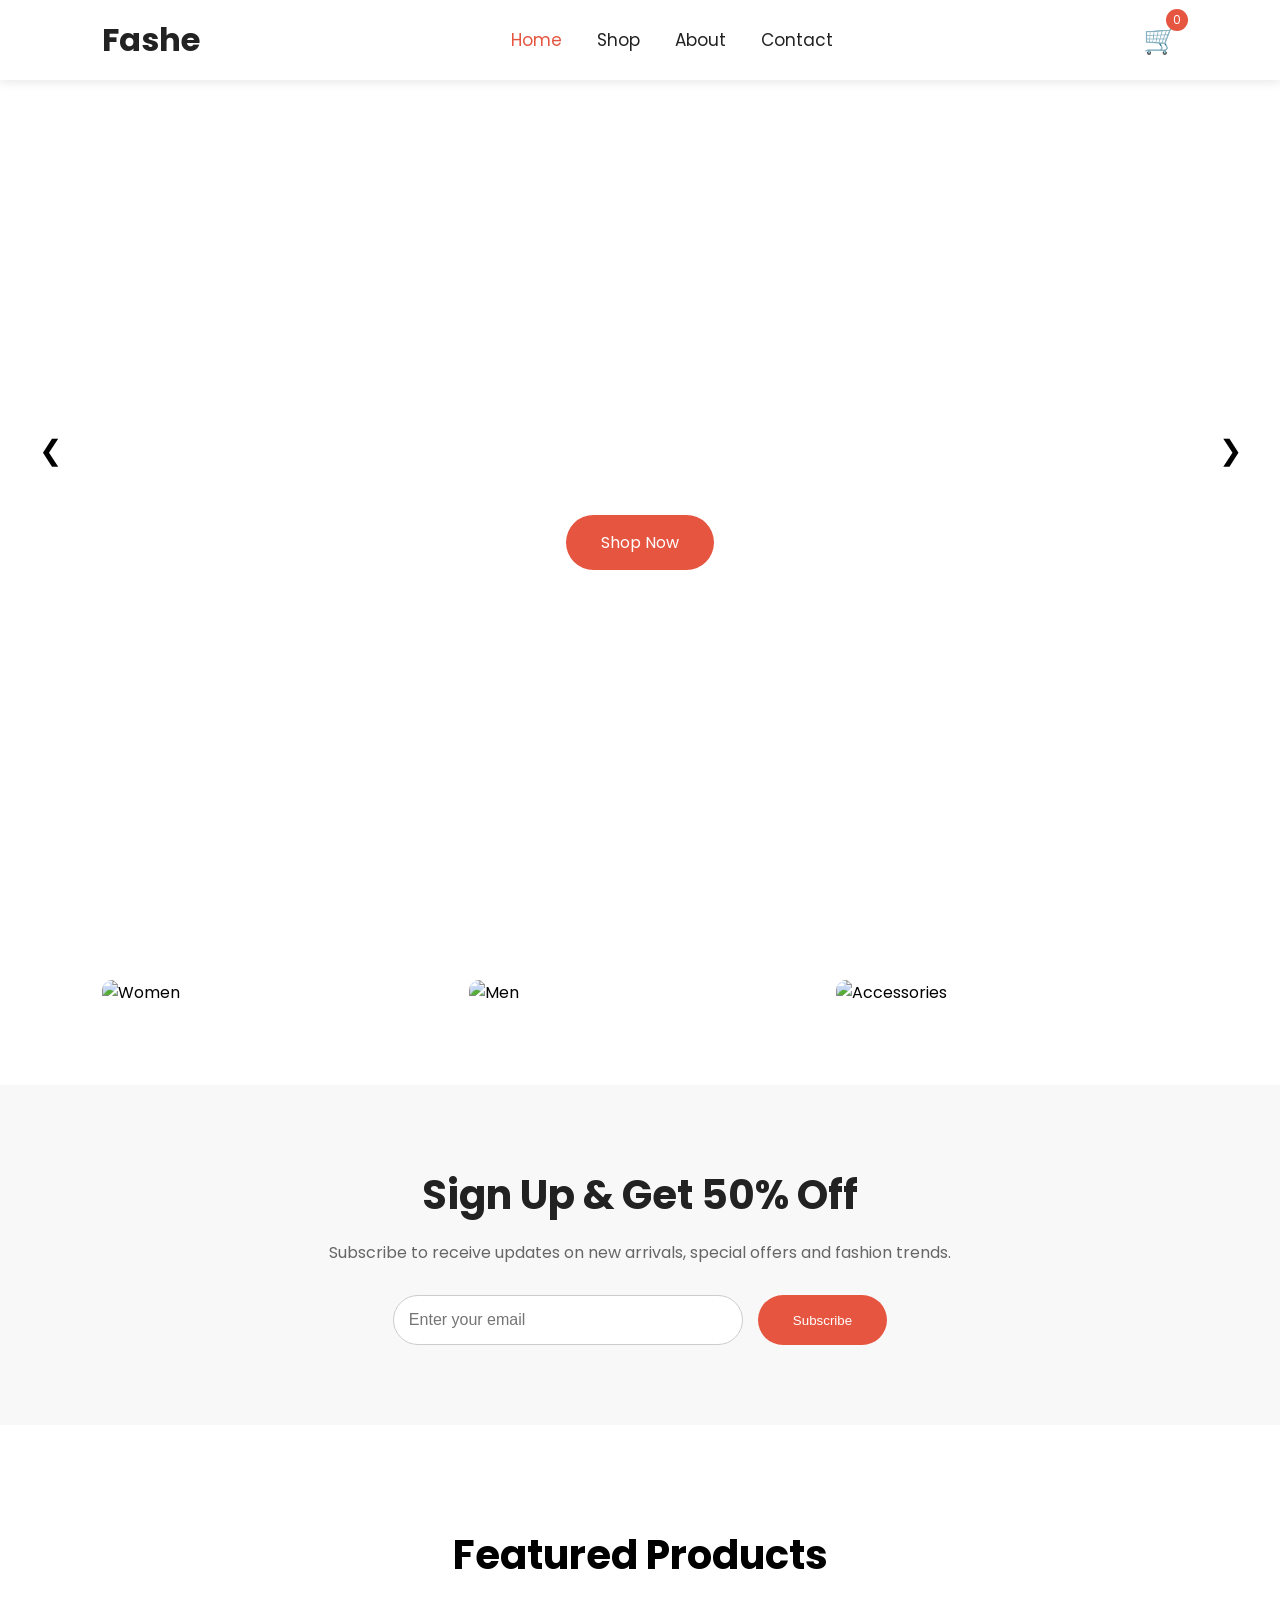
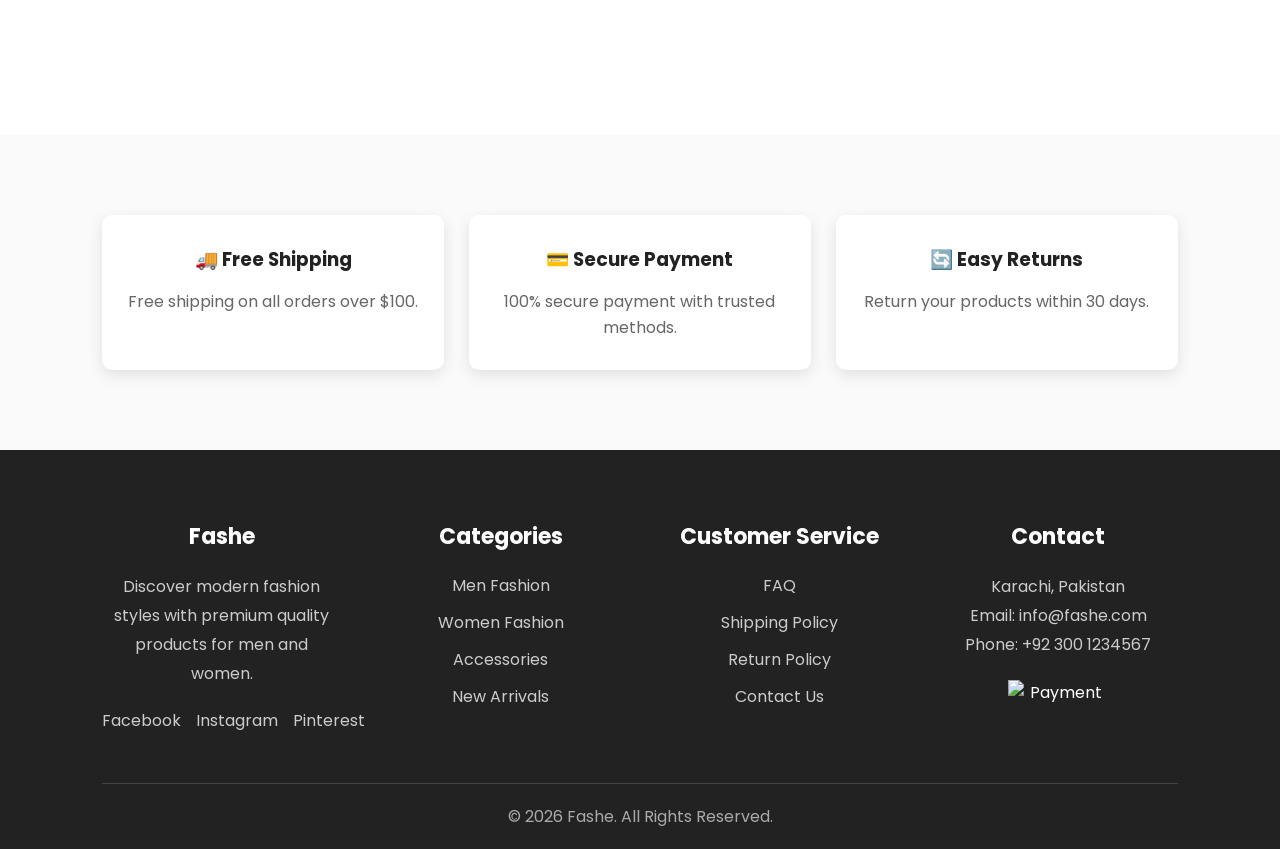
==== index.html @ 3305cfd0 "Add files via upload" ====
<!DOCTYPE html>
<html lang="en">
<head>
    <meta charset="UTF-8">
    <meta name="viewport" content="width=device-width, initial-scale=1.0">
    <title>Fashe - Home</title>

    <link rel="stylesheet" href="style.css">
</head>

<body>

    <!-- Header Start -->
    <header class="header">

        <div class="logo">
            <h2>Fashe</h2>
        </div>

        <nav class="navbar">

            <ul class="nav-links">

                <li><a href="index.html" class="active">Home</a></li>
                <li><a href="shop.html">Shop</a></li>
                <li><a href="about.html">About</a></li>
                <li><a href="contact.html">Contact</a></li>

            </ul>

        </nav>
        
        <div class="cart">
    🛒
    <span class="cart-count">0</span>
</div>
    

        <div class="menu-btn">
            ☰
        </div>

    </header>
    <!-- Header End -->


    <!-- Hero Section Start -->

    <section class="hero">

        <div class="hero-content">

            <h3>Women Collection 2026</h3>

            <h1>NEW ARRIVALS</h1>

            <a href="shop.html" class="btn">
                Shop Now
            </a>

        </div>
        
        <button class="prev-slide">&#10094;</button>
<button class="next-slide">&#10095;</button>

    </section>

    <!-- Hero Section End -->
    
<section class="categories">

    <div class="category-card">

        <img src="https://images.unsplash.com/photo-1496747611176-843222e1e57c?w=700" alt="Women">

        <div class="category-content">

            <h2>Women</h2>

            <a href="shop.html">Shop Now</a>

        </div>

    </div>

    <div class="category-card">

        <img src="https://images.unsplash.com/photo-1515886657613-9f3515b0c78f?w=700" alt="Men">

        <div class="category-content">

            <h2>Men</h2>

            <a href="shop.html">Shop Now</a>

        </div>

    </div>

    <div class="category-card">

        <img src="https://images.unsplash.com/photo-1529139574466-a303027c1d8b?w=700" alt="Accessories">

        <div class="category-content">

            <h2>Accessories</h2>

            <a href="shop.html">Shop Now</a>

        </div>

    </div>

</section>

<section class="newsletter">

    <h2>Sign Up & Get 50% Off</h2>

    <p>Subscribe to receive updates on new arrivals, special offers and fashion trends.</p>

    <div class="newsletter-box">

        <input type="email" id="email" placeholder="Enter your email">

        <button id="subscribe-btn">Subscribe</button>

    </div>

</section>

    <!-- Featured Products -->

    <section class="featured">

        <h2>Featured Products</h2>

        <div class="product-container">

            <!-- Products API se aayenge -->

        </div>

    </section>
    
    <section class="services">

    <div class="service-box">
        <h3>🚚 Free Shipping</h3>
        <p>Free shipping on all orders over $100.</p>
    </div>

    <div class="service-box">
        <h3>💳 Secure Payment</h3>
        <p>100% secure payment with trusted methods.</p>
    </div>

    <div class="service-box">
        <h3>🔄 Easy Returns</h3>
        <p>Return your products within 30 days.</p>
    </div>

</section>

<footer class="footer">

    <div class="footer-container">


        <div class="footer-box">

            <h3>Fashe</h3>

            <p>
                Discover modern fashion styles with premium quality
                products for men and women.
            </p>

            <div class="social-icons">

                <a href="#">Facebook</a>
                <a href="#">Instagram</a>
                <a href="#">Pinterest</a>

            </div>

        </div>



        <div class="footer-box">

            <h3>Categories</h3>

            <ul>

                <li><a href="shop.html">Men Fashion</a></li>

                <li><a href="shop.html">Women Fashion</a></li>

                <li><a href="shop.html">Accessories</a></li>

                <li><a href="shop.html">New Arrivals</a></li>

            </ul>

        </div>




        <div class="footer-box">

            <h3>Customer Service</h3>

            <ul>

                <li><a href="#">FAQ</a></li>

                <li><a href="#">Shipping Policy</a></li>

                <li><a href="#">Return Policy</a></li>

                <li><a href="contact.html">Contact Us</a></li>

            </ul>

        </div>




        <div class="footer-box">

            <h3>Contact</h3>

            <p>
                Karachi, Pakistan
            </p>

            <p>
                Email: info@fashe.com
            </p>

            <p>
                Phone: +92 300 1234567
            </p>


            <div class="payment">

            <img src= "payment-method.png" alt="Payment Method">

            </div>

        </div>


    </div>



    <div class="footer-bottom">

        <p>
            © 2026 Fashe. All Rights Reserved.
        </p>

    </div>


</footer>

<script src="script.js"></script>
<script src="shop.js"></script>
  
</body>

</html>
---- style.css ----
/* Google Font */
@import url('https://fonts.googleapis.com/css2?family=Poppins:wght@300;400;500;600;700&display=swap');

/* Reset */

*{
    margin:0;
    padding:0;
    box-sizing:border-box;
}

body{
    font-family:'Poppins',sans-serif;
}
/* Home page */

/* Header */

.header{
    width:100%;
    height:80px;
    background:#fff;
    display:flex;
    justify-content:space-between;
    align-items:center;
    padding:0 8%;
    position:fixed;
    top:0;
    left:0;
    z-index:1000;
    box-shadow:0 2px 10px rgba(0,0,0,0.1);
}

.logo h2{
    font-size:32px;
    color:#222;
}

.nav-links{
    display:flex;
    list-style:none;
    gap:35px;
}

.nav-links a{
    text-decoration:none;
    color:#222;
    font-size:17px;
    transition:.3s;
}

.nav-links a:hover,
.nav-links .active{
    color:#e65540;
}

.menu-btn{
    display:none;
    font-size:30px;
    cursor:pointer;
}

/* Hero */

.hero{
    width:100%;
    height:100vh;
    display:flex;
    justify-content:center;
    align-items:center;
    text-align:center;
    background-size:cover;
    background-position:center;
    background-repeat:no-repeat;
    transition:1s;
    color:white;
    position: relative;
}

.hero-content h3{
    font-size:25px;
    font-weight:400;
    opacity:0;
    transform:translateY(40px);
    animation:fadeUp 1s ease forwards;
}

.hero-content h1{
    font-size:70px;
    margin:20px 0;
    opacity:0;
    transform:translateY(40px);
    animation:fadeUp 1s ease forwards;
    animation-delay:.5s;
}

.btn{
    display:inline-block;
    text-decoration:none;
    background:#e65540;
    color:white;
    padding:15px 35px;
    border-radius:30px;
    transition:.3s;
    opacity:0;
    transform:translateY(40px);
    animation:fadeUp 1s ease forwards;
    animation-delay:1s;
}

.btn:hover{
    background:#222;
}

/* Featured Products */

.featured{
    padding:100px 8%;
}

.featured h2{
    text-align:center;
    margin-bottom:50px;
    font-size:40px;
}

.product-container{
    display:grid;
    grid-template-columns:repeat(auto-fit,minmax(250px,1fr));
    gap:30px;
}

/* Footer */

footer{
    background:#222;
    color:white;
    text-align:center;
    padding:25px;
}

/* Responsive */

@media(max-width:768px){

.nav-links{
    display:none;
}

.menu-btn{
    display:block;
}

.hero-content h1{
    font-size:42px;
}

.hero-content h3{
    font-size:18px;
}

}

.show{
    display:flex !important;
    flex-direction:column;
    position:absolute;
    top:80px;
    left:0;
    width:100%;
    background:#fff;
    padding:20px 0;
    text-align:center;
}

@keyframes fadeUp{

    from{

        opacity:0;
        transform:translateY(40px);

    }

    to{

        opacity:1;
        transform:translateY(0);

    }

}

.product-card{
    background:#fff;
    border-radius:10px;
    overflow:hidden;
    box-shadow:0 5px 15px rgba(0,0,0,.1);
    transition:.3s;
    text-align:center;
}

.product-card:hover{
    transform:translateY(-10px);
}

.product-card img{
    width:100%;
    height:280px;
    object-fit:contain;
    padding: 20px;
}

.product-card h3{
    margin:15px 10px;
    font-size:18px;
}

.product-card p{
    color:#e65540;
    font-size:18px;
    margin-bottom:15px;
}

.cart-btn{
    background:#e65540;
    color:white;
    border:none;
    padding:12px 20px;
    margin-bottom:20px;
    cursor:pointer;
    border-radius:30px;
    transition:.3s;
}

.cart-btn:hover{
    background:#222;
}

/* Product Image */

.product-image{
    position:relative;
    overflow:hidden;
}

.product-image img{
    transition:0.5s;
}

.product-card:hover img{
    transform:scale(1.1);
}

/* Wishlist Icon */

.wishlist{
    position:absolute;
    top:15px;
    right:15px;
    background:#fff;
    width:40px;
    height:40px;
    border-radius:50%;
    display:flex;
    justify-content:center;
    align-items:center;
    cursor:pointer;
    font-size:20px;
    transition:.3s;
}

.wishlist:hover{
    background:#e65540;
    color:#fff;
}

/* Quick View Button */

.quick-view{
    position:absolute;
    bottom:-60px;
    left:50%;
    transform:translateX(-50%);
    background:#222;
    color:#fff;
    border:none;
    padding:12px 25px;
    border-radius:30px;
    cursor:pointer;
    transition:.4s;
}

.product-card:hover .quick-view{
    bottom:20px;
}

.prev-slide,
.next-slide{

    position:absolute;
    top:50%;
    transform:translateY(-50%);
    width:50px;
    height:50px;
    border:none;
    border-radius:50%;
    background:rgba(255,255,255,.7);
    font-size:28px;
    cursor:pointer;
    transition:.3s;
}

.prev-slide{

    left:25px;

}

.next-slide{

    right:25px;

}

.prev-slide:hover,
.next-slide:hover{

    background:#e65540;
    color:#fff;

}

.cart{
    position:relative;
    font-size:28px;
    cursor:pointer;
}

.cart-count{
    position:absolute;
    top:-10px;
    right:-10px;
    background:#e65540;
    color:white;
    width:22px;
    height:22px;
    border-radius:50%;
    display:flex;
    justify-content:center;
    align-items:center;
    font-size:12px;
}

.categories{
    display:grid;
    grid-template-columns:repeat(auto-fit,minmax(300px,1fr));
    gap:25px;
    padding:80px 8%;
}

.category-card{
    position:relative;
    overflow:hidden;
    border-radius:10px;
}

.category-card img{
    width:100%;
    height:400px;
    object-fit:cover;
    transition:.5s;
}

.category-card:hover img{
    transform:scale(1.1);
}

.category-content{
    position:absolute;
    top:50%;
    left:50%;
    transform:translate(-50%,-50%);
    text-align:center;
    color:white;
}

.category-content h2{
    font-size:35px;
    margin-bottom:20px;
}

.category-content a{
    text-decoration:none;
    background:white;
    color:#222;
    padding:12px 30px;
    border-radius:30px;
    transition:.3s;
}

.category-content a:hover{
    background:#e65540;
    color:white;
}

.newsletter{
    padding:80px 8%;
    background:#f8f8f8;
    text-align:center;
}

.newsletter h2{
    font-size:40px;
    margin-bottom:15px;
    color:#222;
}

.newsletter p{
    color:#666;
    margin-bottom:30px;
}

.newsletter-box{
    display:flex;
    justify-content:center;
    flex-wrap:wrap;
    gap:15px;
}

.newsletter-box input{
    width:350px;
    max-width:100%;
    padding:15px;
    border:1px solid #ccc;
    border-radius:30px;
    outline:none;
    font-size:16px;
}

.newsletter-box button{
    padding:15px 35px;
    border:none;
    border-radius:30px;
    background:#e65540;
    color:#fff;
    cursor:pointer;
    transition:.3s;
}

.newsletter-box button:hover{
    background:#222;
}

/* Professional Footer */

.footer{

    background:#222;
    color:white;
    padding:70px 8% 20px;

}


.footer-container{

    display:grid;
    grid-template-columns:repeat(auto-fit,minmax(220px,1fr));
    gap:40px;

}


.footer-box h3{

    font-size:22px;
    margin-bottom:20px;

}


.footer-box p{

    color:#ccc;
    line-height:1.8;

}


.footer-box ul{

    list-style:none;

}


.footer-box ul li{

    margin-bottom:12px;

}


.footer-box ul li a,
.social-icons a{

    text-decoration:none;
    color:#ccc;
    transition:.3s;

}


.footer-box ul li a:hover,
.social-icons a:hover{

    color:#e65540;

}


.social-icons{

    display:flex;
    gap:15px;
    margin-top:20px;

}


.payment{
    
    display:flex;
    justify-content:center;
    align-items:center;
    gap:15px;
    margin-top:20px;


}

.payment img{

    width:100px;
    height:30px;
    object-fit:contain;

}



.footer-bottom{

    text-align:center;
    margin-top:50px;
    padding-top:20px;
    border-top:1px solid #444;

}


.footer-bottom p{

    color:#aaa;

}


@media(max-width:768px){

    .social-icons{

        flex-direction:column;

    }

}

.services{
    display:grid;
    grid-template-columns:repeat(auto-fit,minmax(250px,1fr));
    gap:25px;
    padding:80px 8%;
    background:#fafafa;
}

.service-box{
    text-align:center;
    padding:30px 20px;
    border-radius:10px;
    background:#fff;
    box-shadow:0 5px 15px rgba(0,0,0,.1);
    transition:.3s;
}

.service-box:hover{
    transform:translateY(-8px);
}

.service-box h3{
    margin-bottom:15px;
    color:#222;
}

.service-box p{
    color:#666;
    line-height:1.6;
}

/* Shop Banner */

.shop-banner{
    width:100%;
    height:400px;
    background:url("https://images.unsplash.com/photo-1441986300917-64674bd600d8?w=1600") center/cover no-repeat;
    display:flex;
    justify-content:center;
    align-items:center;
    text-align:center;
    color:#fff;
    margin-top:80px;
    position:relative;
}

.shop-banner::before{
    content:"";
    position:absolute;
    inset:0;
    background:rgba(0,0,0,.45);
}

.shop-banner-content{
    position:relative;
    z-index:2;
}

.shop-banner-content h1{
    font-size:70px;
    margin-bottom:15px;
    letter-spacing:4px;
}

.shop-banner-content p{
    font-size:20px;
}

.shop-section{
    padding:80px 8%;
}

.shop-top{
    display:flex;
    flex-wrap:wrap;
    gap:20px;
    justify-content:space-between;
    align-items:center;
    margin-bottom:40px;
}

#search{
    padding:12px 20px;
    width:280px;
    border:1px solid #ccc;
    border-radius:30px;
    outline:none;
}

.category-buttons{
    display:flex;
    flex-wrap:wrap;
    gap:10px;
}

.category-btn{
    padding:10px 20px;
    border:none;
    background:#eee;
    border-radius:25px;
    cursor:pointer;
    transition:.3s;
}

.category-btn:hover,
.category-btn.active{
    background:#e65540;
    color:white;
}

#sort{
    padding:12px;
    border-radius:25px;
    border:1px solid #ccc;
}

.shop-products{
    display:grid;
    grid-template-columns:repeat(auto-fit,minmax(250px,1fr));
    gap:25px;
}

.shop-products .product-card{
    margin-bottom:20px;
}

/* About Banner */

.about-banner{
    width:100%;
    height:400px;
    background:url("https://images.unsplash.com/photo-1445205170230-053b83016050?w=1600") center/cover no-repeat;
    display:flex;
    justify-content:center;
    align-items:center;
    text-align:center;
    color:#fff;
    margin-top:80px;
    position:relative;
}

.about-banner::before{
    content:"";
    position:absolute;
    inset:0;
    background:rgba(0,0,0,.45);
}

.about-banner-content{
    position:relative;
    z-index:2;
}

.about-banner-content h1{
    font-size:70px;
    letter-spacing:4px;
    margin-bottom:15px;
}

.about-banner-content p{
    font-size:20px;
}

/* Our Story */

.our-story{

    display:flex;
    align-items:center;
    gap:50px;
    padding:100px 8%;

}


.story-image{

    flex:1;

}


.story-image img{

    width:100%;
    height:450px;
    object-fit:cover;
    border-radius:10px;

}


.story-content{

    flex:1;

}


.story-content h2{

    font-size:40px;
    margin-bottom:25px;
    color:#222;

}


.story-content p{

    color:#666;
    line-height:1.8;
    margin-bottom:20px;

}


/* Responsive */

@media(max-width:768px){

    .our-story{

        flex-direction:column;

    }


    .story-image img{

        height:350px;

    }


}

/* Mission Section */

.mission-section{

    display:grid;
    grid-template-columns:repeat(2,1fr);
    gap:30px;
    padding:80px 8%;
    background:#f8f8f8;

}


.mission-card{

    background:#fff;
    padding:40px;
    text-align:center;
    border-radius:10px;
    box-shadow:0 5px 15px rgba(0,0,0,.1);
    transition:.3s;

}


.mission-card:hover{

    transform:translateY(-8px);

}


.mission-card h2{

    font-size:32px;
    margin-bottom:20px;
    color:#222;

}


.mission-card p{

    color:#666;
    line-height:1.8;

}


/* Responsive */

@media(max-width:768px){

    .mission-section{

        grid-template-columns:1fr;

    }

}

/* Contact Banner */

.contact-banner{

    width:100%;
    height:400px;
    background:url("https://images.unsplash.com/photo-1556742049-0cfed4f6a45d?w=1600") center/cover no-repeat;
    display:flex;
    justify-content:center;
    align-items:center;
    text-align:center;
    color:#fff;
    margin-top:80px;
    position:relative;

}


.contact-banner::before{

    content:"";
    position:absolute;
    inset:0;
    background:rgba(0,0,0,.45);

}


.contact-banner-content{

    position:relative;
    z-index:2;

}


.contact-banner-content h1{

    font-size:70px;
    letter-spacing:4px;
    margin-bottom:15px;

}


.contact-banner-content p{

    font-size:20px;

}

/* Contact Section */

.contact-section{

    display:grid;
    grid-template-columns:1fr 1fr;
    gap:50px;
    padding:100px 8%;

}


.contact-info h2,
.contact-form h2{

    font-size:35px;
    margin-bottom:20px;

}


.contact-info p{

    color:#666;
    line-height:1.7;

}


.info-box{

    margin-top:25px;

}


.info-box h3{

    margin-bottom:8px;

}



.contact-form form{

    display:flex;
    flex-direction:column;
    gap:20px;

}


.contact-form input,
.contact-form textarea{

    width:100%;
    padding:15px;
    border:1px solid #ccc;
    border-radius:5px;
    font-size:16px;
    outline:none;

}


.contact-form textarea{

    height:150px;
    resize:none;

}


.contact-form button{

    padding:15px;
    background:#e65540;
    color:white;
    border:none;
    border-radius:30px;
    cursor:pointer;
    font-size:16px;
    transition:.3s;

}


.contact-form button:hover{

    background:#222;

}



/* Responsive */

@media(max-width:768px){

    .contact-section{

        grid-template-columns:1fr;

    }

}
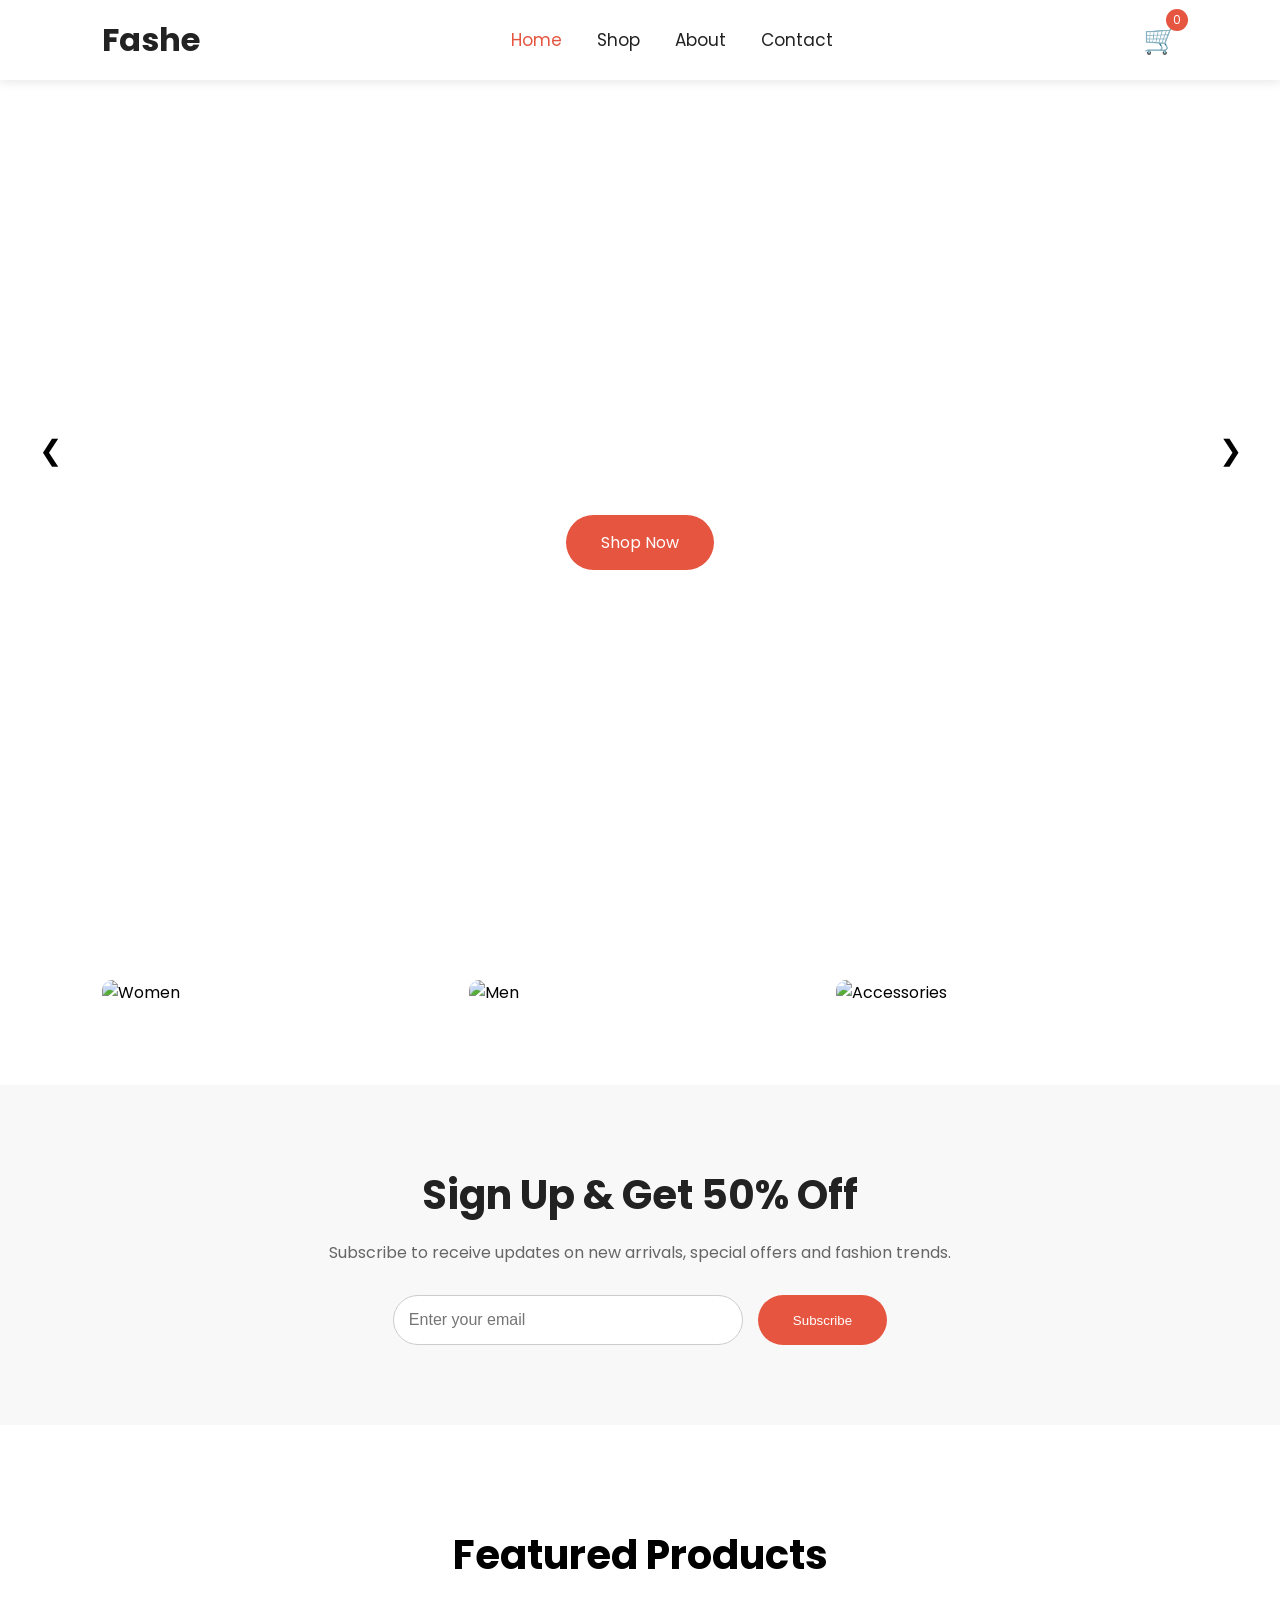
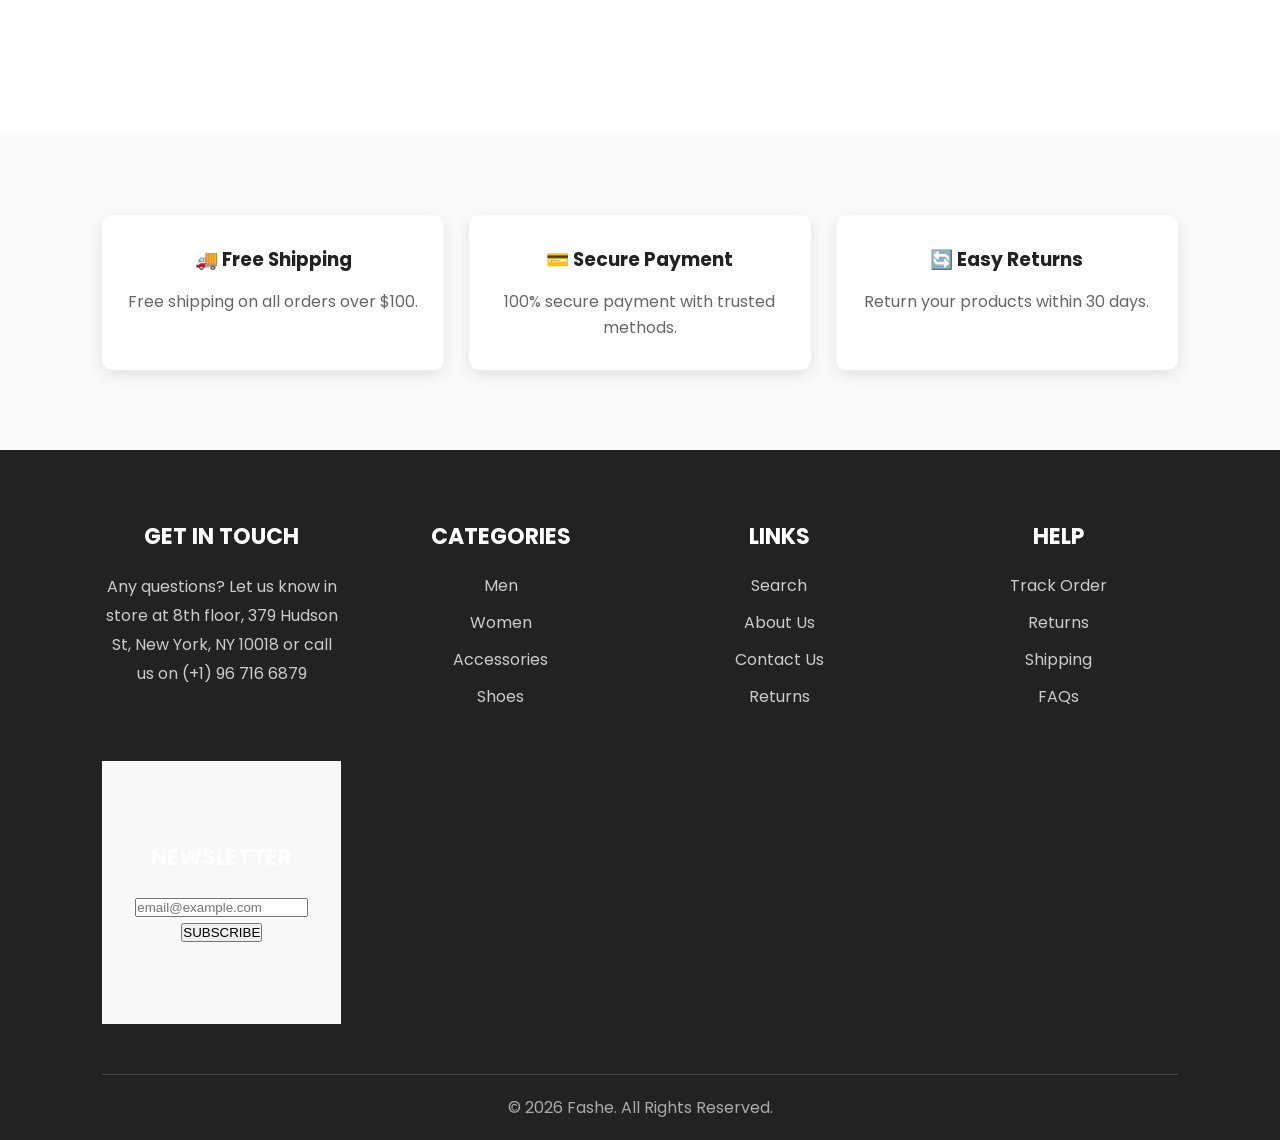
==== commit 6fa91318: "Revise footer content and structure in index.html" ====
--- a/index.html
+++ b/index.html
@@ -166,111 +166,73 @@
 
     <div class="footer-container">
 
-
-        <div class="footer-box">
-
-            <h3>Fashe</h3>
-
-            <p>
-                Discover modern fashion styles with premium quality
-                products for men and women.
-            </p>
+        <div class="footer-box">
+            <h3>GET IN TOUCH</h3>
+            <p>Any questions? Let us know in store at 8th floor, 379 Hudson St, New York, NY 10018 or call us on (+1) 96 716 6879</p>
 
             <div class="social-icons">
-
-                <a href="#">Facebook</a>
-                <a href="#">Instagram</a>
-                <a href="#">Pinterest</a>
-
+                <a href="#"><i class="fa-brands fa-facebook-f"></i></a>
+                <a href="#"><i class="fa-brands fa-instagram"></i></a>
+                <a href="#"><i class="fa-brands fa-pinterest-p"></i></a>
+                <a href="#"><i class="fa-brands fa-youtube"></i></a>
             </div>
-
-        </div>
-
-
-
-        <div class="footer-box">
-
-            <h3>Categories</h3>
-
+        </div>
+
+        <div class="footer-box">
+            <h3>CATEGORIES</h3>
             <ul>
-
-                <li><a href="shop.html">Men Fashion</a></li>
-
-                <li><a href="shop.html">Women Fashion</a></li>
-
-                <li><a href="shop.html">Accessories</a></li>
-
-                <li><a href="shop.html">New Arrivals</a></li>
-
-            </ul>
-
-        </div>
-
-
-
-
-        <div class="footer-box">
-
-            <h3>Customer Service</h3>
-
+                <li><a href="#">Men</a></li>
+                <li><a href="#">Women</a></li>
+                <li><a href="#">Accessories</a></li>
+                <li><a href="#">Shoes</a></li>
+            </ul>
+        </div>
+
+        <div class="footer-box">
+            <h3>LINKS</h3>
             <ul>
-
-                <li><a href="#">FAQ</a></li>
-
-                <li><a href="#">Shipping Policy</a></li>
-
-                <li><a href="#">Return Policy</a></li>
-
+                <li><a href="#">Search</a></li>
+                <li><a href="about.html">About Us</a></li>
                 <li><a href="contact.html">Contact Us</a></li>
-
-            </ul>
-
-        </div>
-
-
-
-
-        <div class="footer-box">
-
-            <h3>Contact</h3>
-
-            <p>
-                Karachi, Pakistan
-            </p>
-
-            <p>
-                Email: info@fashe.com
-            </p>
-
-            <p>
-                Phone: +92 300 1234567
-            </p>
-
-
-            <div class="payment">
-
-            <img src= "payment-method.png" alt="Payment Method">
-
-            </div>
-
-        </div>
-
-
-    </div>
-
-
+                <li><a href="#">Returns</a></li>
+            </ul>
+        </div>
+
+        <div class="footer-box">
+            <h3>HELP</h3>
+            <ul>
+                <li><a href="#">Track Order</a></li>
+                <li><a href="#">Returns</a></li>
+                <li><a href="#">Shipping</a></li>
+                <li><a href="#">FAQs</a></li>
+            </ul>
+        </div>
+
+        <div class="footer-box newsletter">
+            <h3>NEWSLETTER</h3>
+
+            <input type="email" placeholder="email@example.com">
+
+            <button>SUBSCRIBE</button>
+
+        </div>
+
+    </div>
 
     <div class="footer-bottom">
 
-        <p>
-            © 2026 Fashe. All Rights Reserved.
-        </p>
-
-    </div>
-
+        <div class="payment-icons">
+            <i class="fa-brands fa-cc-paypal"></i>
+            <i class="fa-brands fa-cc-visa"></i>
+            <i class="fa-brands fa-cc-mastercard"></i>
+            <i class="fa-brands fa-cc-amex"></i>
+        </div>
+
+        <p>© 2026 Fashe. All Rights Reserved.</p>
+
+    </div>
 
 </footer>
-
 <script src="script.js"></script>
 <script src="shop.js"></script>
   
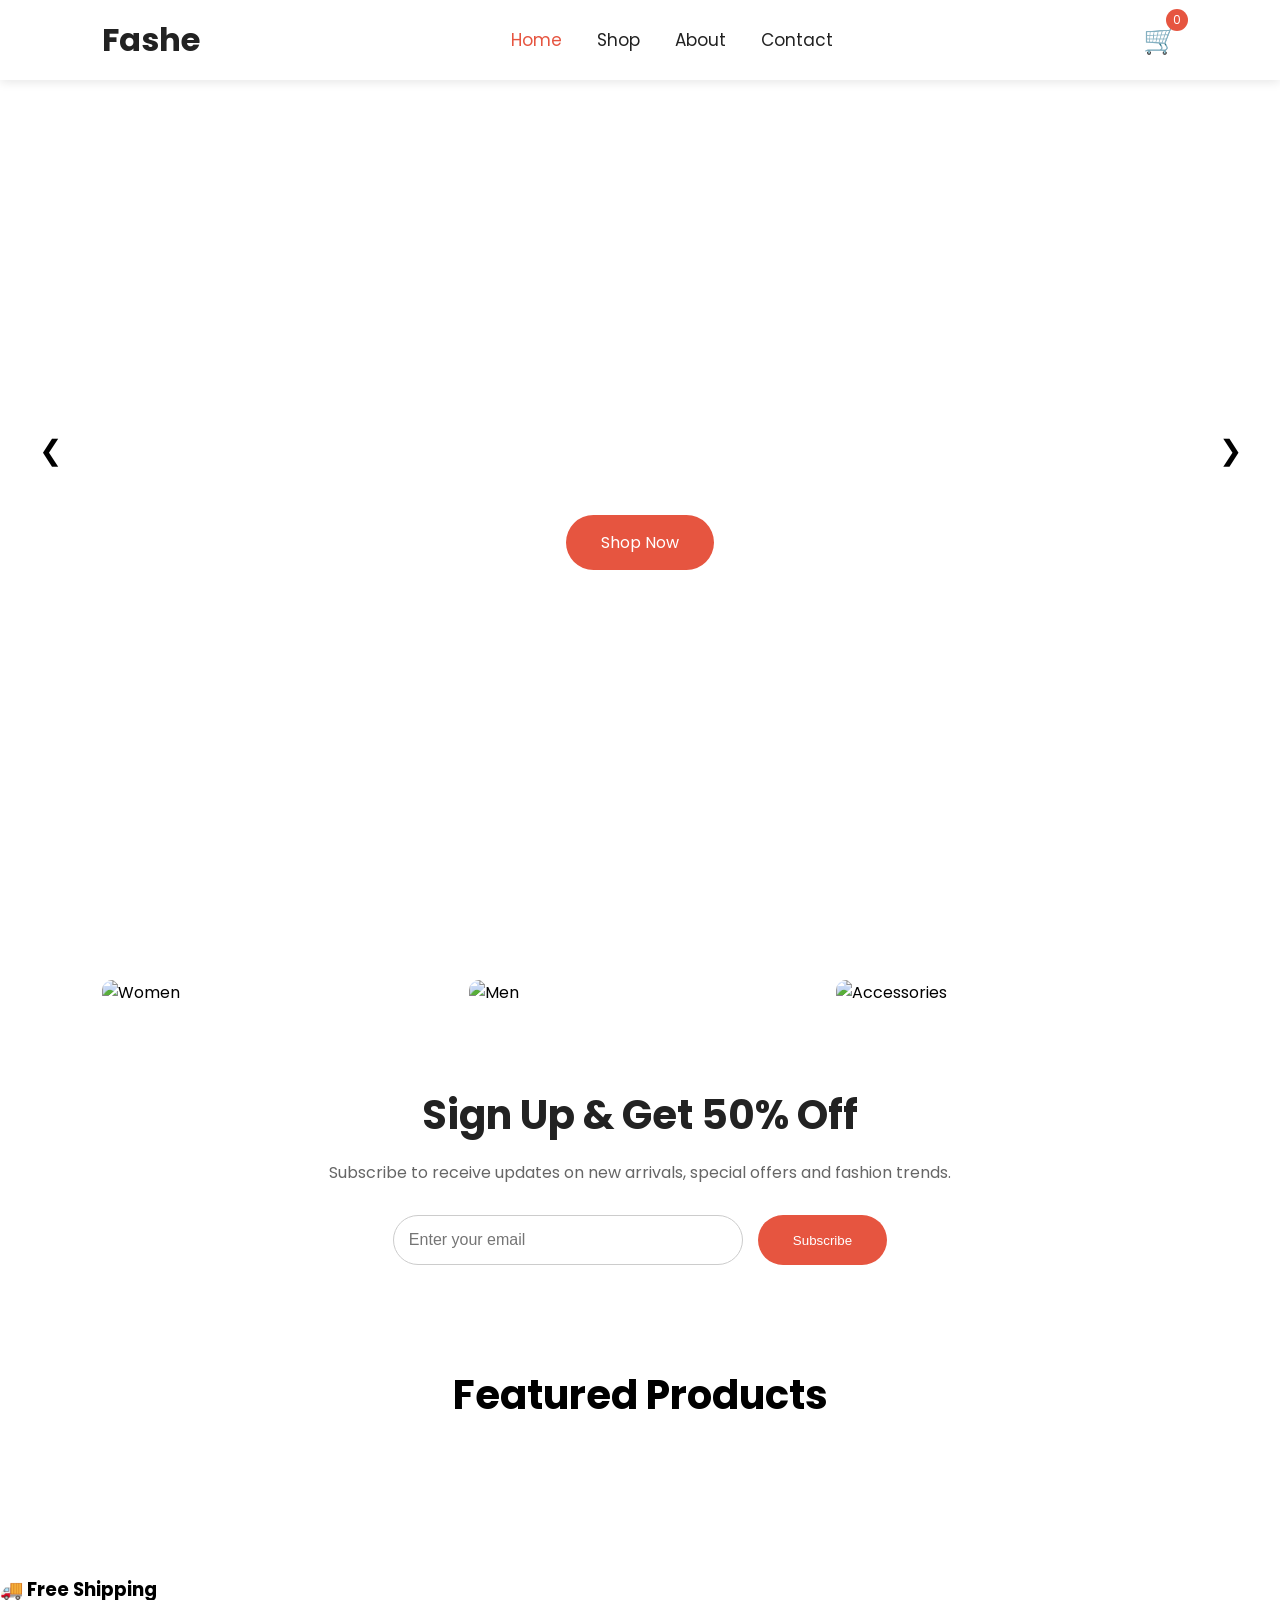
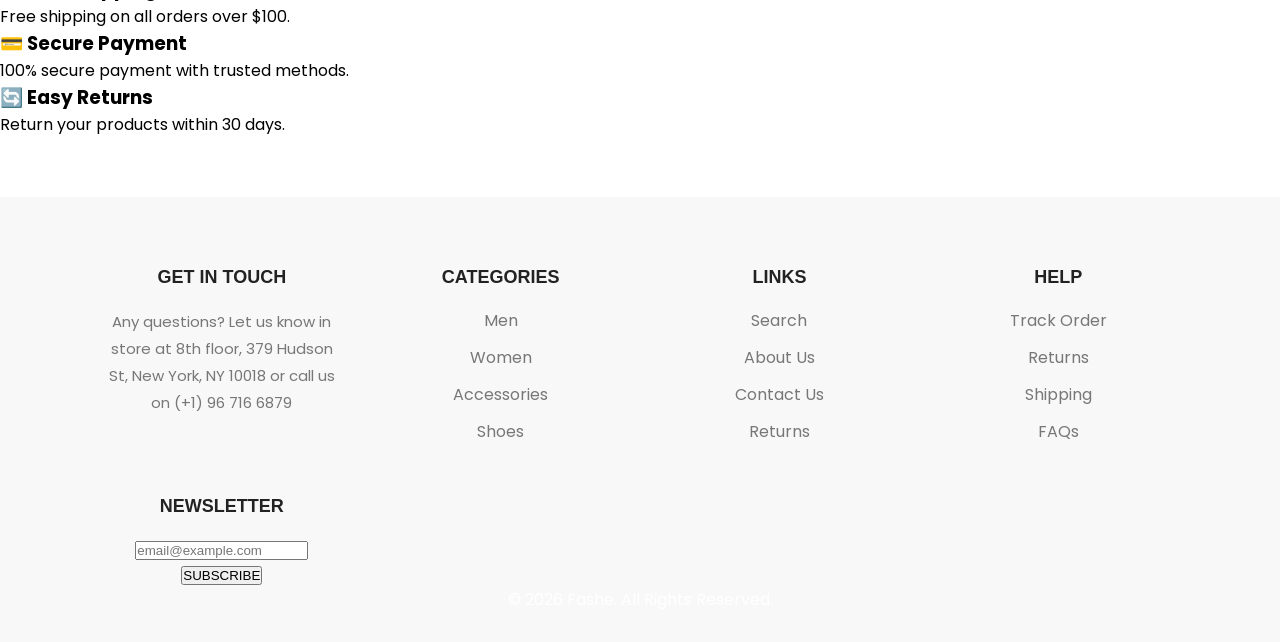
==== commit dc150dcb: "Rename footer-box class to footer-newsletter" ====
--- a/index.html
+++ b/index.html
@@ -208,7 +208,7 @@
             </ul>
         </div>
 
-        <div class="footer-box newsletter">
+        <div class="footer-box footer-newsletter">
             <h3>NEWSLETTER</h3>
 
             <input type="email" placeholder="email@example.com">
--- a/style.css
+++ b/style.css
@@ -454,119 +454,155 @@
 
 /* Professional Footer */
 
+/* ================= FOOTER ================= */
+
 .footer{
-
-    background:#222;
-    color:white;
-    padding:70px 8% 20px;
-
-}
-
+    background:#f8f8f8;
+    padding:70px 8% 30px;
+    margin-top:60px;
+}
 
 .footer-container{
-
     display:grid;
     grid-template-columns:repeat(auto-fit,minmax(220px,1fr));
     gap:40px;
-
-}
-
+}
 
 .footer-box h3{
-
-    font-size:22px;
+    font-size:18px;
+    color:#222;
     margin-bottom:20px;
-
-}
-
+    font-weight:600;
+}
 
 .footer-box p{
-
-    color:#ccc;
+    color:#777;
     line-height:1.8;
-
-}
-
+    font-size:15px;
+}
 
 .footer-box ul{
-
     list-style:none;
-
-}
-
+    padding:0;
+}
 
 .footer-box ul li{
-
     margin-bottom:12px;
-
-}
-
-
-.footer-box ul li a,
+}
+
+.footer-box ul li a{
+    text-decoration:none;
+    color:#777;
+    transition:.3s;
+}
+
+.footer-box ul li a:hover{
+    color:#111;
+}
+
+.social-icons{
+    margin-top:20px;
+    display:flex;
+    gap:18px;
+}
+
 .social-icons a{
-
-    text-decoration:none;
-    color:#ccc;
-    transition:.3s;
-
-}
-
-
-.footer-box ul li a:hover,
+    color:#666;
+    font-size:20px;
+    transition:.3s;
+}
+
 .social-icons a:hover{
-
-    color:#e65540;
-
-}
-
-
-.social-icons{
-
-    display:flex;
-    gap:15px;
-    margin-top:20px;
-
-}
-
-
-.payment{
-    
+    color:#000;
+    transform:translateY(-3px);
+}
+
+/* Newsletter */
+.newsletter{
+    padding:0;
+    background: transparent;
+    border: none;
+    box-shadow: none;
+
+.newsletter input{
+    width:100%;
+    padding:12px 5px;
+    border:none;
+    border-bottom:1px solid #ccc;
+    background:transparent;
+    outline:none;
+    margin-bottom:20px;
+    font-size:15px;
+}
+
+.newsletter button{
+    background:#111;
+    color:#fff;
+    border:none;
+    padding:14px 35px;
+    border-radius:30px;
+    cursor:pointer;
+    font-size:15px;
+    transition:.3s;
+}
+
+.newsletter button:hover{
+    background:#444;
+}
+
+/* Bottom Footer */
+
+.footer-bottom{
+    text-align:center;
+    margin-top:60px;
+    border-top:1px solid #ddd;
+    padding-top:25px;
+}
+
+.payment-icons{
     display:flex;
     justify-content:center;
-    align-items:center;
-    gap:15px;
-    margin-top:20px;
-
-
-}
-
-.payment img{
-
-    width:100px;
-    height:30px;
-    object-fit:contain;
-
-}
-
-
-
-.footer-bottom{
-
-    text-align:center;
-    margin-top:50px;
-    padding-top:20px;
-    border-top:1px solid #444;
-
-}
-
+    gap:18px;
+    font-size:36px;
+    margin-bottom:15px;
+}
+
+.payment-icons i{
+    color:#555;
+}
 
 .footer-bottom p{
-
-    color:#aaa;
-
-}
-
-
+    color:#777;
+    font-size:14px;
+}
+
+/* Responsive */
+
+@media(max-width:768px){
+
+.footer{
+    padding:50px 20px;
+}
+
+.footer-container{
+    grid-template-columns:1fr;
+    gap:35px;
+}
+
+.footer-box{
+    text-align:left;
+}
+
+.payment-icons{
+    font-size:30px;
+    gap:12px;
+}
+
+.newsletter button{
+    width:100%;
+}
+
+}
 @media(max-width:768px){
 
     .social-icons{
@@ -1032,4 +1068,4 @@
 
     }
 
-}+}
